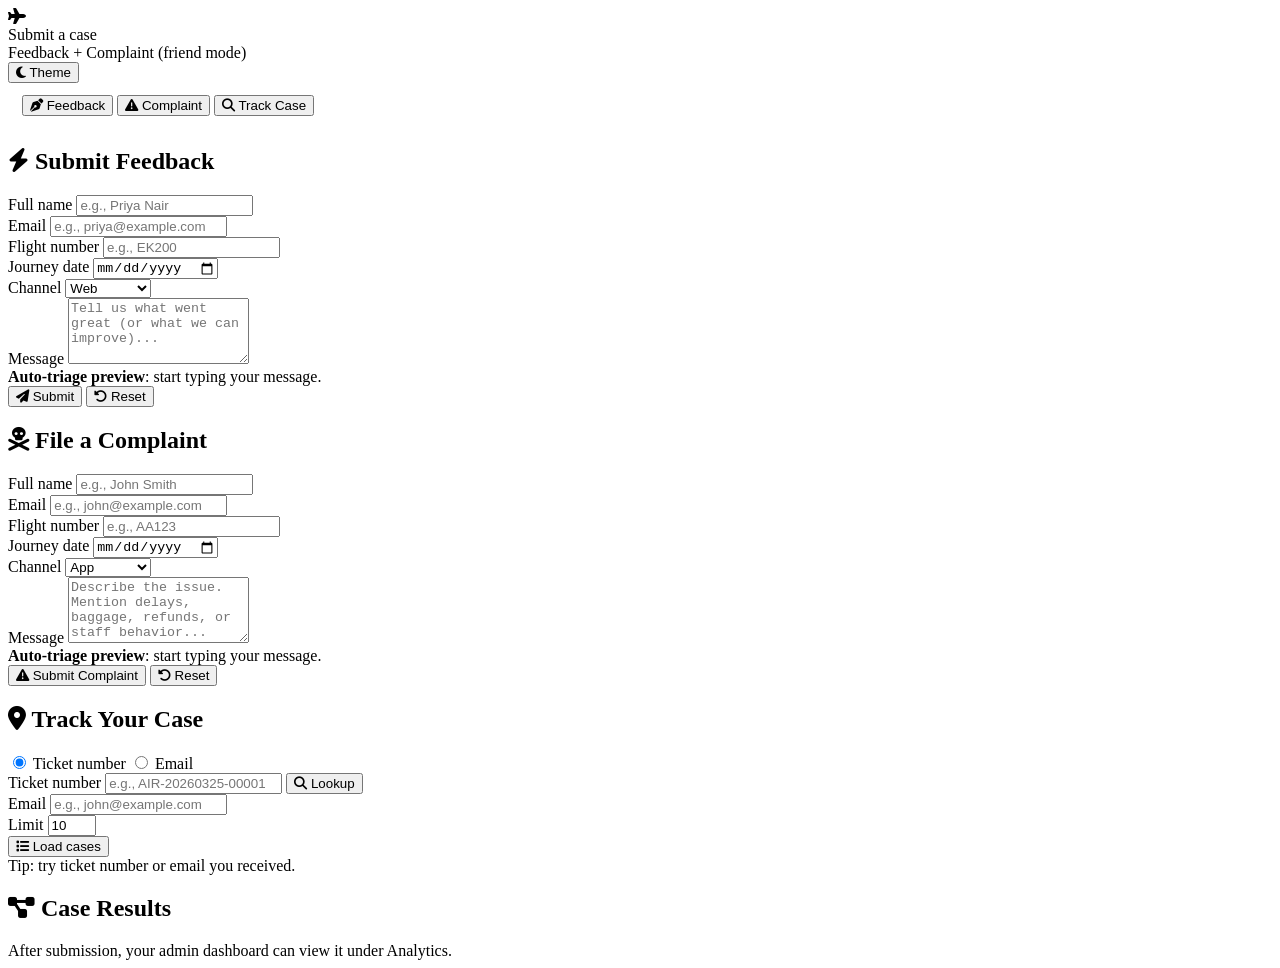
==== src/main/resources/static/customer/index.html @ 1f22e6e3 "Remove Dashboard link from customer page" ====
<!doctype html>
<html lang="en">
<head>
  <meta charset="UTF-8" />
  <meta name="viewport" content="width=device-width, initial-scale=1.0" />
  <title>Customer Submissions - Airline Feedback</title>
  <link rel="preconnect" href="https://cdnjs.cloudflare.com" crossorigin>
  <link rel="stylesheet" href="https://cdnjs.cloudflare.com/ajax/libs/font-awesome/6.5.2/css/all.min.css" />
  <link rel="stylesheet" href="/styles.css" />
</head>
<body>
<header class="topbar">
  <div class="brand">
    <div class="brand-mark" aria-hidden="true">
      <i class="fa-solid fa-plane"></i>
    </div>
    <div>
      <div class="brand-title">Submit a case</div>
      <div class="brand-subtitle">Feedback + Complaint (friend mode)</div>
    </div>
  </div>

  <div class="topbar-actions">
    <button class="pill-btn" id="btnTheme" type="button" title="Toggle theme">
      <i class="fa-solid fa-moon"></i>
      Theme
    </button>
  </div>
</header>

<div class="bg-airport" aria-hidden="true"></div>

<main class="container">
  <section class="panel nav-panel" style="padding:12px 14px;">
    <nav class="tabs" role="tablist" aria-label="Customer case actions">
      <button class="tab active" data-tab="feedbackTab" type="button" role="tab" aria-selected="true">
        <i class="fa-solid fa-pen-nib"></i>
        Feedback
      </button>
      <button class="tab" data-tab="complaintTab" type="button" role="tab" aria-selected="false">
        <i class="fa-solid fa-triangle-exclamation"></i>
        Complaint
      </button>
      <button class="tab" data-tab="trackTab" type="button" role="tab" aria-selected="false">
        <i class="fa-solid fa-magnifying-glass"></i>
        Track Case
      </button>
    </nav>
  </section>

  <section class="panel">
    <div id="feedbackTab" class="tab-panel">
      <form id="feedbackForm" class="form-grid">
        <h2><i class="fa-solid fa-bolt"></i> Submit Feedback</h2>
        <div class="row">
          <label>Full name</label>
          <input name="customerName" type="text" placeholder="e.g., Priya Nair" required />
        </div>
        <div class="row">
          <label>Email</label>
          <input name="customerEmail" type="email" placeholder="e.g., priya@example.com" required />
        </div>
        <div class="row">
          <label>Flight number</label>
          <input name="flightNumber" type="text" placeholder="e.g., EK200" required />
        </div>
        <div class="row">
          <label>Journey date</label>
          <input name="journeyDate" type="date" required />
        </div>
        <div class="row">
          <label>Channel</label>
          <select name="contactChannel" required>
            <option value="web" selected>Web</option>
            <option value="app">App</option>
            <option value="kiosk">Kiosk</option>
            <option value="call-center">Call center</option>
          </select>
        </div>
        <div class="row span-2">
          <label>Message</label>
          <textarea name="message" rows="4" placeholder="Tell us what went great (or what we can improve)..." required></textarea>
        </div>
        <div class="triagePreview span-2" id="feedbackTriagePreview">
          <div class="meta"><strong>Auto-triage preview</strong>: start typing your message.</div>
        </div>
        <div class="actions">
          <button class="btn btn-primary" type="submit">
            <i class="fa-solid fa-paper-plane"></i>
            Submit
          </button>
          <button class="btn" id="resetFeedback" type="button">
            <i class="fa-solid fa-rotate-left"></i>
            Reset
          </button>
        </div>
      </form>
    </div>

    <div id="complaintTab" class="tab-panel hidden">
      <form id="complaintForm" class="form-grid">
        <h2><i class="fa-solid fa-skull-crossbones"></i> File a Complaint</h2>
        <div class="row">
          <label>Full name</label>
          <input name="customerName" type="text" placeholder="e.g., John Smith" required />
        </div>
        <div class="row">
          <label>Email</label>
          <input name="customerEmail" type="email" placeholder="e.g., john@example.com" required />
        </div>
        <div class="row">
          <label>Flight number</label>
          <input name="flightNumber" type="text" placeholder="e.g., AA123" required />
        </div>
        <div class="row">
          <label>Journey date</label>
          <input name="journeyDate" type="date" required />
        </div>
        <div class="row">
          <label>Channel</label>
          <select name="contactChannel" required>
            <option value="web">Web</option>
            <option value="app" selected>App</option>
            <option value="kiosk">Kiosk</option>
            <option value="call-center">Call center</option>
          </select>
        </div>
        <div class="row span-2">
          <label>Message</label>
          <textarea name="message" rows="4" placeholder="Describe the issue. Mention delays, baggage, refunds, or staff behavior..." required></textarea>
        </div>
        <div class="triagePreview span-2" id="complaintTriagePreview">
          <div class="meta"><strong>Auto-triage preview</strong>: start typing your message.</div>
        </div>
        <div class="actions">
          <button class="btn btn-danger" type="submit">
            <i class="fa-solid fa-triangle-exclamation"></i>
            Submit Complaint
          </button>
          <button class="btn" id="resetComplaint" type="button">
            <i class="fa-solid fa-rotate-left"></i>
            Reset
          </button>
        </div>
      </form>
    </div>

    <div id="trackTab" class="tab-panel hidden">
      <div class="split">
        <div>
          <h2><i class="fa-solid fa-location-dot"></i> Track Your Case</h2>
          <div class="card">
            <div class="radio-row">
              <label class="radio">
                <input type="radio" name="trackMode" value="ticket" checked />
                Ticket number
              </label>
              <label class="radio">
                <input type="radio" name="trackMode" value="email" />
                Email
              </label>
            </div>

            <div id="trackTicketArea">
              <label>Ticket number</label>
              <input id="trackTicketNumber" type="text" placeholder="e.g., AIR-20260325-00001" />
              <button class="btn btn-primary" id="btnLookup" type="button">
                <i class="fa-solid fa-magnifying-glass"></i>
                Lookup
              </button>
            </div>

            <div id="trackEmailArea" class="hidden">
              <label>Email</label>
              <input id="trackEmail" type="email" placeholder="e.g., john@example.com" />
              <div class="inline">
                <div>
                  <label>Limit</label>
                  <input id="trackLimit" type="number" min="1" max="25" value="10" />
                </div>
                <div class="align-end">
                  <button class="btn btn-primary" id="btnLookupEmail" type="button">
                    <i class="fa-solid fa-list"></i>
                    Load cases
                  </button>
                </div>
              </div>
            </div>
          </div>

          <div class="muted">
            Tip: try ticket number or email you received.
          </div>
        </div>

        <div>
          <h2><i class="fa-solid fa-diagram-project"></i> Case Results</h2>
          <div id="caseResults" class="results"></div>
        </div>
      </div>
    </div>
  </section>

  <footer class="footer" style="margin-top:18px;">
    <span>After submission, your admin dashboard can view it under Analytics.</span>
  </footer>
</main>

<div class="toast-container" id="toastContainer" aria-live="polite" aria-atomic="true"></div>

<script src="/customer/customer-app.js"></script>
</body>
</html>
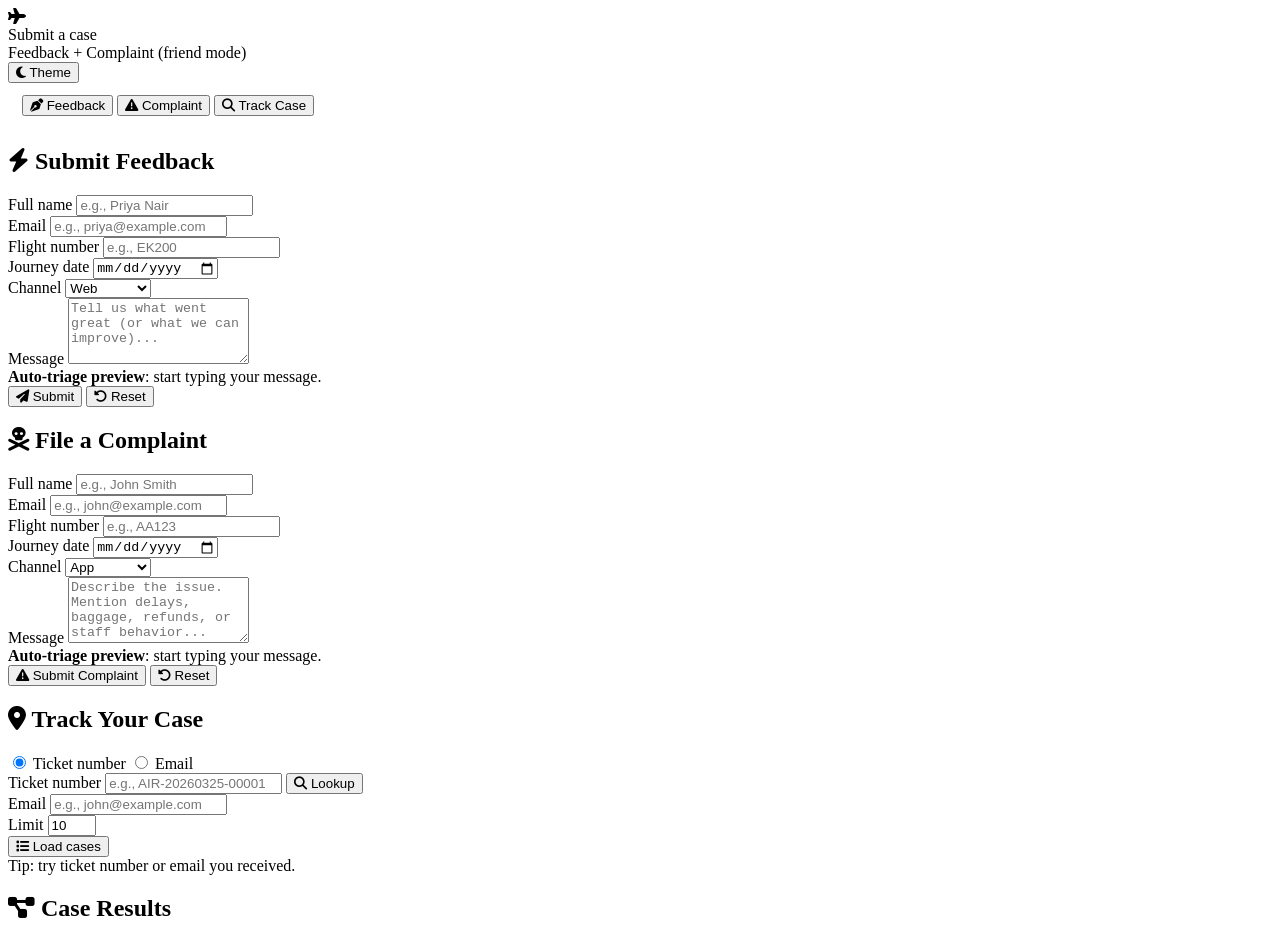
==== commit 4a5d52f0: "Remove customer footer text" ====
--- a/src/main/resources/static/customer/index.html
+++ b/src/main/resources/static/customer/index.html
@@ -201,9 +201,6 @@
     </div>
   </section>
 
-  <footer class="footer" style="margin-top:18px;">
-    <span>After submission, your admin dashboard can view it under Analytics.</span>
-  </footer>
 </main>
 
 <div class="toast-container" id="toastContainer" aria-live="polite" aria-atomic="true"></div>
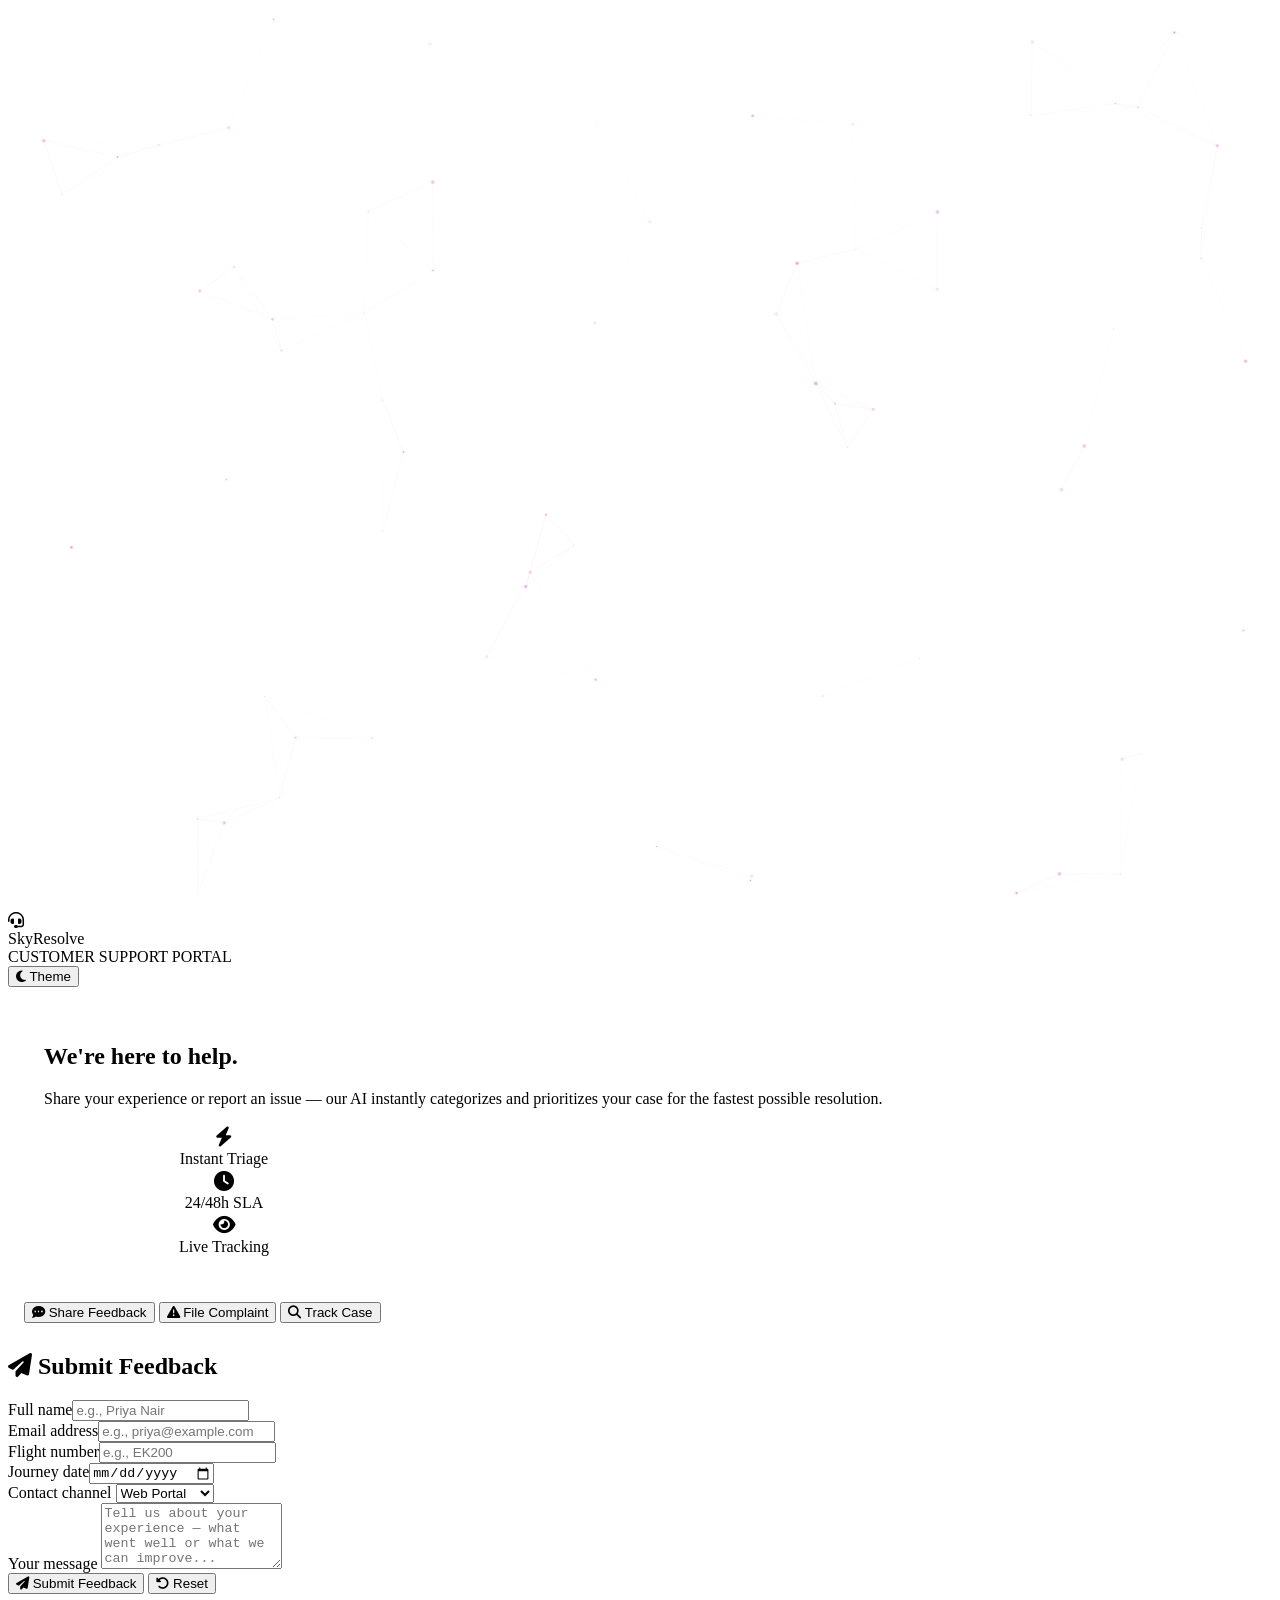
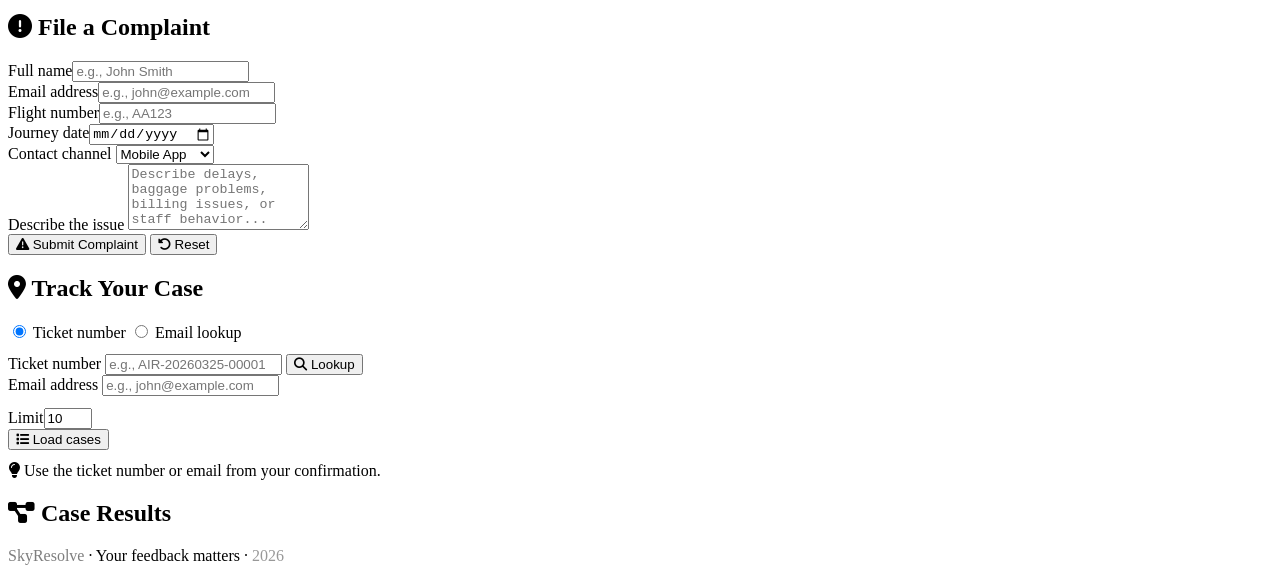
==== commit a269ccab: "feat: Ultra-premium UI overhaul — Neon Aurora design system - Complete CSS redesign with neon-glow a" ====
--- a/src/main/resources/static/customer/index.html
+++ b/src/main/resources/static/customer/index.html
@@ -3,23 +3,30 @@
 <head>
   <meta charset="UTF-8" />
   <meta name="viewport" content="width=device-width, initial-scale=1.0" />
-  <title>Customer Submissions - Airline Feedback</title>
-  <link rel="preconnect" href="https://cdnjs.cloudflare.com" crossorigin>
+  <title>SkyResolve — Submit a Case</title>
+  <meta name="description" content="Submit airline feedback or file a complaint. AI-powered instant triage with real-time case tracking." />
+  <link rel="preconnect" href="https://fonts.googleapis.com">
+  <link rel="preconnect" href="https://fonts.gstatic.com" crossorigin>
+  <link href="https://fonts.googleapis.com/css2?family=Inter:wght@300;400;500;600;700;800;900&family=Space+Grotesk:wght@400;500;600;700&family=JetBrains+Mono:wght@400;600&display=swap" rel="stylesheet">
   <link rel="stylesheet" href="https://cdnjs.cloudflare.com/ajax/libs/font-awesome/6.5.2/css/all.min.css" />
   <link rel="stylesheet" href="/styles.css" />
 </head>
 <body>
+<canvas id="particleCanvas"></canvas>
+<div class="bg-orb orb-1"></div>
+<div class="bg-orb orb-2"></div>
+
+<!-- ═══ Top Bar ═══ -->
 <header class="topbar">
   <div class="brand">
     <div class="brand-mark" aria-hidden="true">
-      <i class="fa-solid fa-plane"></i>
+      <i class="fa-solid fa-headset"></i>
     </div>
     <div>
-      <div class="brand-title">Submit a case</div>
-      <div class="brand-subtitle">Feedback + Complaint (friend mode)</div>
+      <div class="brand-title">SkyResolve</div>
+      <div class="brand-subtitle">CUSTOMER SUPPORT PORTAL</div>
     </div>
   </div>
-
   <div class="topbar-actions">
     <button class="pill-btn" id="btnTheme" type="button" title="Toggle theme">
       <i class="fa-solid fa-moon"></i>
@@ -28,184 +35,206 @@
   </div>
 </header>
 
-<div class="bg-airport" aria-hidden="true"></div>
-
 <main class="container">
-  <section class="panel nav-panel" style="padding:12px 14px;">
-    <nav class="tabs" role="tablist" aria-label="Customer case actions">
+  <!-- ═══ HERO ═══ -->
+  <section class="panel hero-section reveal" style="padding:36px;">
+    <div class="hero-top">
+      <div>
+        <h1>We're here to help.</h1>
+        <p>
+          <span class="live-dot"></span>
+          Share your experience or report an issue — our AI instantly categorizes
+          and prioritizes your case for the fastest possible resolution.
+        </p>
+      </div>
+      <div class="stats" style="max-width:360px;">
+        <div class="stat" style="text-align:center;">
+          <div class="stat-kpi" style="font-size:22px;"><i class="fa-solid fa-bolt" style="-webkit-text-fill-color:var(--neon-blue);font-size:20px;"></i></div>
+          <div class="stat-label">Instant Triage</div>
+        </div>
+        <div class="stat" style="text-align:center;">
+          <div class="stat-kpi" style="font-size:22px;"><i class="fa-solid fa-clock" style="-webkit-text-fill-color:var(--neon-purple);font-size:20px;"></i></div>
+          <div class="stat-label">24/48h SLA</div>
+        </div>
+        <div class="stat" style="text-align:center;">
+          <div class="stat-kpi" style="font-size:22px;"><i class="fa-solid fa-eye" style="-webkit-text-fill-color:var(--neon-emerald);font-size:20px;"></i></div>
+          <div class="stat-label">Live Tracking</div>
+        </div>
+      </div>
+    </div>
+  </section>
+
+  <!-- ═══ TABS ═══ -->
+  <section class="panel nav-panel reveal" style="padding:10px 16px;">
+    <nav class="tabs" role="tablist">
       <button class="tab active" data-tab="feedbackTab" type="button" role="tab" aria-selected="true">
-        <i class="fa-solid fa-pen-nib"></i>
-        Feedback
+        <i class="fa-solid fa-comment-dots"></i> Share Feedback
       </button>
-      <button class="tab" data-tab="complaintTab" type="button" role="tab" aria-selected="false">
-        <i class="fa-solid fa-triangle-exclamation"></i>
-        Complaint
+      <button class="tab" data-tab="complaintTab" type="button" role="tab">
+        <i class="fa-solid fa-triangle-exclamation"></i> File Complaint
       </button>
-      <button class="tab" data-tab="trackTab" type="button" role="tab" aria-selected="false">
-        <i class="fa-solid fa-magnifying-glass"></i>
-        Track Case
+      <button class="tab" data-tab="trackTab" type="button" role="tab">
+        <i class="fa-solid fa-magnifying-glass"></i> Track Case
       </button>
     </nav>
   </section>
 
-  <section class="panel">
+  <!-- ═══ TAB CONTENT ═══ -->
+  <section class="panel reveal">
+    <!-- Feedback -->
     <div id="feedbackTab" class="tab-panel">
       <form id="feedbackForm" class="form-grid">
-        <h2><i class="fa-solid fa-bolt"></i> Submit Feedback</h2>
+        <h2><i class="fa-solid fa-paper-plane"></i> Submit Feedback</h2>
+        <div class="row"><label>Full name</label><input name="customerName" type="text" placeholder="e.g., Priya Nair" required /></div>
+        <div class="row"><label>Email address</label><input name="customerEmail" type="email" placeholder="e.g., priya@example.com" required /></div>
+        <div class="row"><label>Flight number</label><input name="flightNumber" type="text" placeholder="e.g., EK200" required /></div>
+        <div class="row"><label>Journey date</label><input name="journeyDate" type="date" required /></div>
         <div class="row">
-          <label>Full name</label>
-          <input name="customerName" type="text" placeholder="e.g., Priya Nair" required />
-        </div>
-        <div class="row">
-          <label>Email</label>
-          <input name="customerEmail" type="email" placeholder="e.g., priya@example.com" required />
-        </div>
-        <div class="row">
-          <label>Flight number</label>
-          <input name="flightNumber" type="text" placeholder="e.g., EK200" required />
-        </div>
-        <div class="row">
-          <label>Journey date</label>
-          <input name="journeyDate" type="date" required />
-        </div>
-        <div class="row">
-          <label>Channel</label>
+          <label>Contact channel</label>
           <select name="contactChannel" required>
-            <option value="web" selected>Web</option>
-            <option value="app">App</option>
-            <option value="kiosk">Kiosk</option>
-            <option value="call-center">Call center</option>
+            <option value="web" selected>Web Portal</option>
+            <option value="app">Mobile App</option>
+            <option value="kiosk">Airport Kiosk</option>
+            <option value="call-center">Call Center</option>
           </select>
         </div>
         <div class="row span-2">
-          <label>Message</label>
-          <textarea name="message" rows="4" placeholder="Tell us what went great (or what we can improve)..." required></textarea>
-        </div>
-        <div class="triagePreview span-2" id="feedbackTriagePreview">
-          <div class="meta"><strong>Auto-triage preview</strong>: start typing your message.</div>
+          <label>Your message</label>
+          <textarea name="message" rows="4" placeholder="Tell us about your experience — what went well or what we can improve..." required></textarea>
         </div>
         <div class="actions">
-          <button class="btn btn-primary" type="submit">
-            <i class="fa-solid fa-paper-plane"></i>
-            Submit
-          </button>
-          <button class="btn" id="resetFeedback" type="button">
-            <i class="fa-solid fa-rotate-left"></i>
-            Reset
-          </button>
+          <button class="btn btn-primary" type="submit"><i class="fa-solid fa-paper-plane"></i> Submit Feedback</button>
+          <button class="btn" id="resetFeedback" type="button"><i class="fa-solid fa-rotate-left"></i> Reset</button>
         </div>
       </form>
     </div>
 
+    <!-- Complaint -->
     <div id="complaintTab" class="tab-panel hidden">
       <form id="complaintForm" class="form-grid">
-        <h2><i class="fa-solid fa-skull-crossbones"></i> File a Complaint</h2>
+        <h2><i class="fa-solid fa-circle-exclamation"></i> File a Complaint</h2>
+        <div class="row"><label>Full name</label><input name="customerName" type="text" placeholder="e.g., John Smith" required /></div>
+        <div class="row"><label>Email address</label><input name="customerEmail" type="email" placeholder="e.g., john@example.com" required /></div>
+        <div class="row"><label>Flight number</label><input name="flightNumber" type="text" placeholder="e.g., AA123" required /></div>
+        <div class="row"><label>Journey date</label><input name="journeyDate" type="date" required /></div>
         <div class="row">
-          <label>Full name</label>
-          <input name="customerName" type="text" placeholder="e.g., John Smith" required />
-        </div>
-        <div class="row">
-          <label>Email</label>
-          <input name="customerEmail" type="email" placeholder="e.g., john@example.com" required />
-        </div>
-        <div class="row">
-          <label>Flight number</label>
-          <input name="flightNumber" type="text" placeholder="e.g., AA123" required />
-        </div>
-        <div class="row">
-          <label>Journey date</label>
-          <input name="journeyDate" type="date" required />
-        </div>
-        <div class="row">
-          <label>Channel</label>
+          <label>Contact channel</label>
           <select name="contactChannel" required>
-            <option value="web">Web</option>
-            <option value="app" selected>App</option>
-            <option value="kiosk">Kiosk</option>
-            <option value="call-center">Call center</option>
+            <option value="web">Web Portal</option>
+            <option value="app" selected>Mobile App</option>
+            <option value="kiosk">Airport Kiosk</option>
+            <option value="call-center">Call Center</option>
           </select>
         </div>
         <div class="row span-2">
-          <label>Message</label>
-          <textarea name="message" rows="4" placeholder="Describe the issue. Mention delays, baggage, refunds, or staff behavior..." required></textarea>
-        </div>
-        <div class="triagePreview span-2" id="complaintTriagePreview">
-          <div class="meta"><strong>Auto-triage preview</strong>: start typing your message.</div>
+          <label>Describe the issue</label>
+          <textarea name="message" rows="4" placeholder="Describe delays, baggage problems, billing issues, or staff behavior..." required></textarea>
         </div>
         <div class="actions">
-          <button class="btn btn-danger" type="submit">
-            <i class="fa-solid fa-triangle-exclamation"></i>
-            Submit Complaint
-          </button>
-          <button class="btn" id="resetComplaint" type="button">
-            <i class="fa-solid fa-rotate-left"></i>
-            Reset
-          </button>
+          <button class="btn btn-danger" type="submit"><i class="fa-solid fa-triangle-exclamation"></i> Submit Complaint</button>
+          <button class="btn" id="resetComplaint" type="button"><i class="fa-solid fa-rotate-left"></i> Reset</button>
         </div>
       </form>
     </div>
 
+    <!-- Track -->
     <div id="trackTab" class="tab-panel hidden">
       <div class="split">
         <div>
           <h2><i class="fa-solid fa-location-dot"></i> Track Your Case</h2>
-          <div class="card">
+          <div class="card" style="margin-top:14px;">
             <div class="radio-row">
-              <label class="radio">
-                <input type="radio" name="trackMode" value="ticket" checked />
-                Ticket number
-              </label>
-              <label class="radio">
-                <input type="radio" name="trackMode" value="email" />
-                Email
-              </label>
+              <label class="radio"><input type="radio" name="trackMode" value="ticket" checked /> Ticket number</label>
+              <label class="radio"><input type="radio" name="trackMode" value="email" /> Email lookup</label>
             </div>
-
             <div id="trackTicketArea">
               <label>Ticket number</label>
               <input id="trackTicketNumber" type="text" placeholder="e.g., AIR-20260325-00001" />
-              <button class="btn btn-primary" id="btnLookup" type="button">
-                <i class="fa-solid fa-magnifying-glass"></i>
-                Lookup
+              <button class="btn btn-primary" id="btnLookup" type="button" style="margin-top:12px;">
+                <i class="fa-solid fa-magnifying-glass"></i> Lookup
               </button>
             </div>
-
             <div id="trackEmailArea" class="hidden">
-              <label>Email</label>
+              <label>Email address</label>
               <input id="trackEmail" type="email" placeholder="e.g., john@example.com" />
-              <div class="inline">
-                <div>
-                  <label>Limit</label>
-                  <input id="trackLimit" type="number" min="1" max="25" value="10" />
-                </div>
+              <div class="inline" style="margin-top:12px;">
+                <div><label>Limit</label><input id="trackLimit" type="number" min="1" max="25" value="10" /></div>
                 <div class="align-end">
-                  <button class="btn btn-primary" id="btnLookupEmail" type="button">
-                    <i class="fa-solid fa-list"></i>
-                    Load cases
-                  </button>
+                  <button class="btn btn-primary" id="btnLookupEmail" type="button"><i class="fa-solid fa-list"></i> Load cases</button>
                 </div>
               </div>
             </div>
           </div>
-
-          <div class="muted">
-            Tip: try ticket number or email you received.
+          <div class="muted" style="margin-top:12px;">
+            <i class="fa-solid fa-lightbulb" style="color:var(--neon-amber);"></i>
+            Use the ticket number or email from your confirmation.
           </div>
         </div>
-
         <div>
           <h2><i class="fa-solid fa-diagram-project"></i> Case Results</h2>
-          <div id="caseResults" class="results"></div>
+          <div id="caseResults" class="results" style="margin-top:14px;"></div>
         </div>
       </div>
     </div>
   </section>
 
+  <footer class="footer">
+    <span style="opacity:.5;">SkyResolve</span>&nbsp;·&nbsp;Your feedback matters&nbsp;·&nbsp;<span style="opacity:.4;">2026</span>
+  </footer>
 </main>
 
 <div class="toast-container" id="toastContainer" aria-live="polite" aria-atomic="true"></div>
 
+<script>
+(function(){
+  const c = document.getElementById('particleCanvas');
+  if(!c) return;
+  const ctx = c.getContext('2d');
+  let w, h, pts = [], mouse = {x:-9999, y:-9999};
+  const N = 70, D = 150;
+  function resize(){ w = c.width = innerWidth; h = c.height = innerHeight; }
+  function mkPt(){ return { x: Math.random()*w, y: Math.random()*h, vx:(Math.random()-.5)*.35, vy:(Math.random()-.5)*.35, r: Math.random()*1.8+.5, a: Math.random()*.45+.12 }; }
+  function init(){ resize(); pts = []; for(let i=0;i<N;i++) pts.push(mkPt()); }
+  function frame(){
+    ctx.clearRect(0,0,w,h);
+    for(let i=0;i<pts.length;i++){
+      for(let j=i+1;j<pts.length;j++){
+        const dx=pts[i].x-pts[j].x, dy=pts[i].y-pts[j].y, d=Math.sqrt(dx*dx+dy*dy);
+        if(d<D){
+          const a=(1-d/D)*.12;
+          const grad = ctx.createLinearGradient(pts[i].x, pts[i].y, pts[j].x, pts[j].y);
+          grad.addColorStop(0, `rgba(168,85,247,${a})`);
+          grad.addColorStop(1, `rgba(236,72,153,${a})`);
+          ctx.beginPath(); ctx.strokeStyle = grad; ctx.lineWidth=.5;
+          ctx.moveTo(pts[i].x,pts[i].y); ctx.lineTo(pts[j].x,pts[j].y); ctx.stroke();
+        }
+      }
+    }
+    for(const p of pts){
+      ctx.beginPath(); ctx.arc(p.x,p.y,p.r,0,Math.PI*2);
+      const g = ctx.createRadialGradient(p.x,p.y,0,p.x,p.y,p.r);
+      g.addColorStop(0, `rgba(168,85,247,${p.a})`);
+      g.addColorStop(1, `rgba(236,72,153,${p.a*.3})`);
+      ctx.fillStyle = g; ctx.fill();
+      p.x+=p.vx; p.y+=p.vy;
+      if(p.x<0||p.x>w) p.vx*=-1;
+      if(p.y<0||p.y>h) p.vy*=-1;
+      const dx=p.x-mouse.x, dy=p.y-mouse.y, dist=Math.sqrt(dx*dx+dy*dy);
+      if(dist<120){ p.x+=dx*.008; p.y+=dy*.008; }
+    }
+    requestAnimationFrame(frame);
+  }
+  addEventListener('resize', resize);
+  addEventListener('mousemove', e=>{ mouse.x=e.clientX; mouse.y=e.clientY; });
+  init(); frame();
+})();
+(function(){
+  const obs = new IntersectionObserver(entries => {
+    entries.forEach(e => { if(e.isIntersecting) e.target.classList.add('visible'); });
+  }, { threshold: 0.06 });
+  document.querySelectorAll('.reveal').forEach(el => obs.observe(el));
+})();
+</script>
 <script src="/customer/customer-app.js"></script>
 </body>
 </html>
-
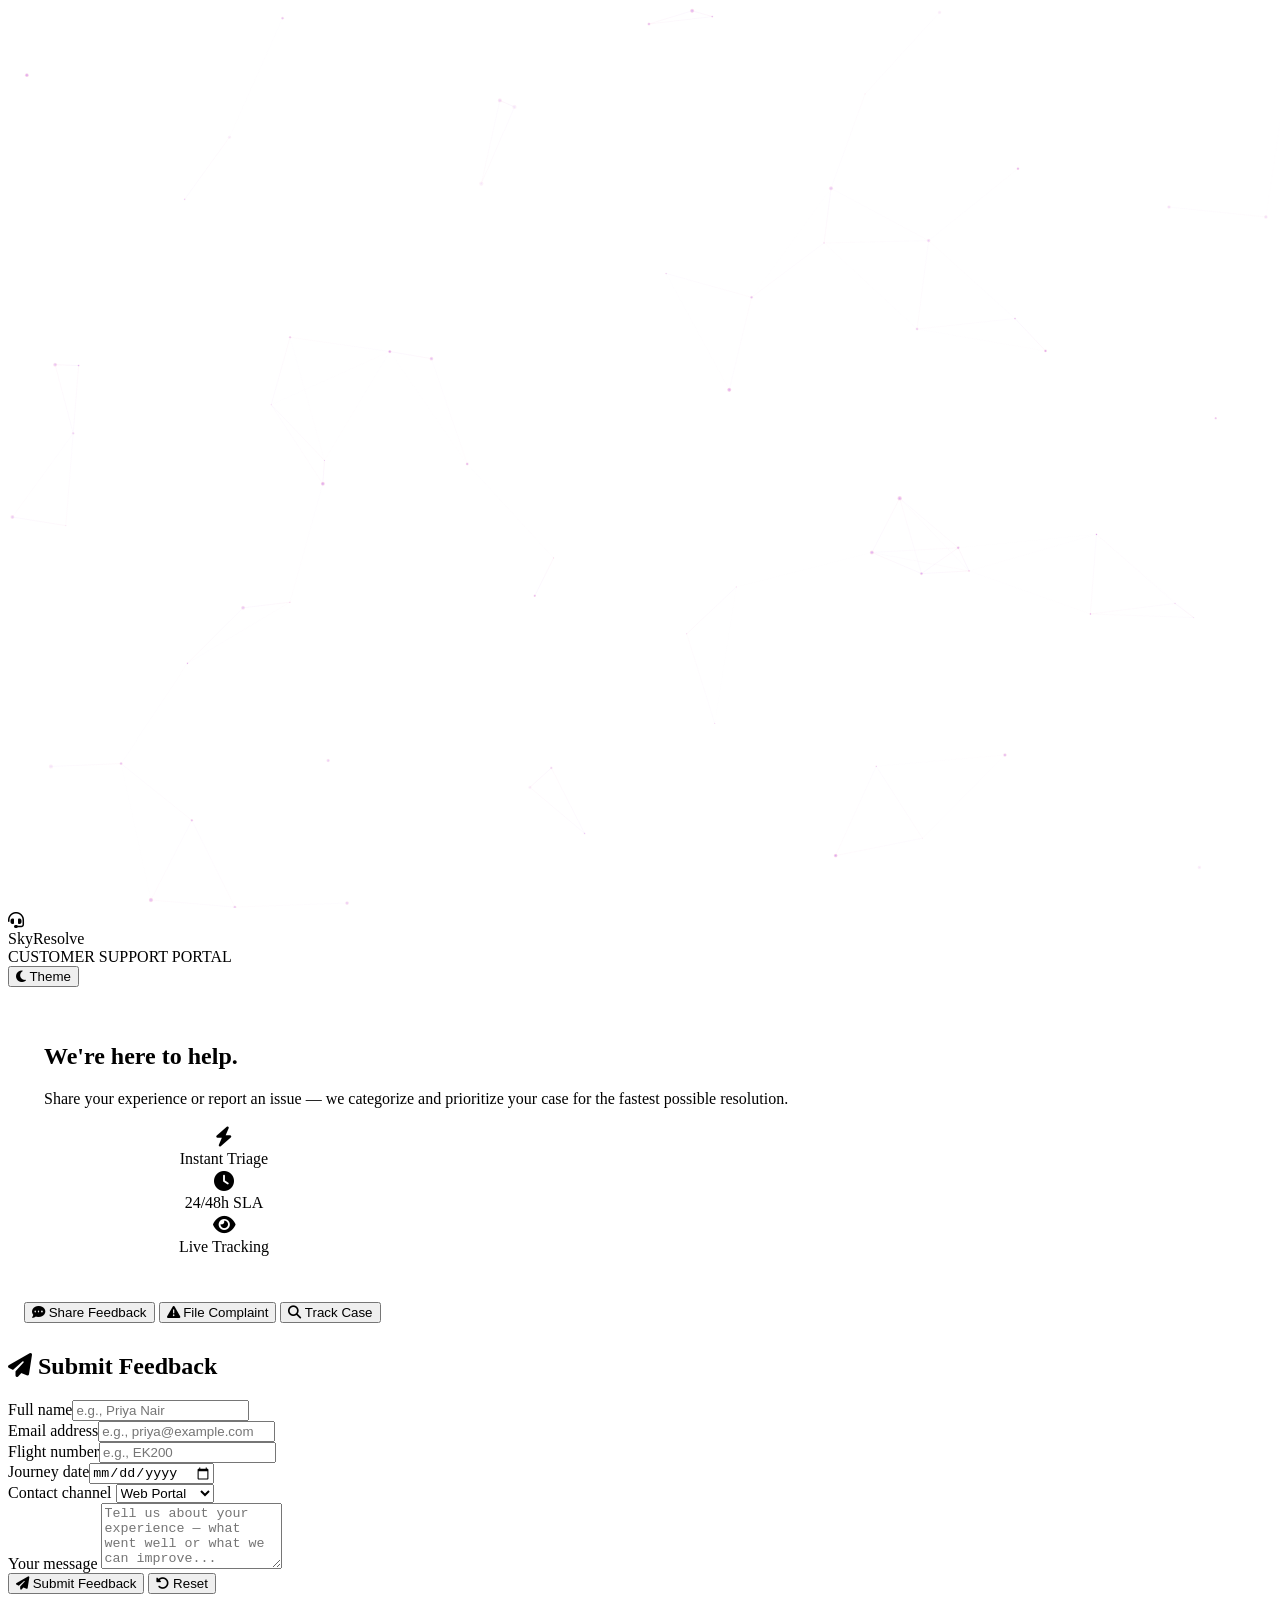
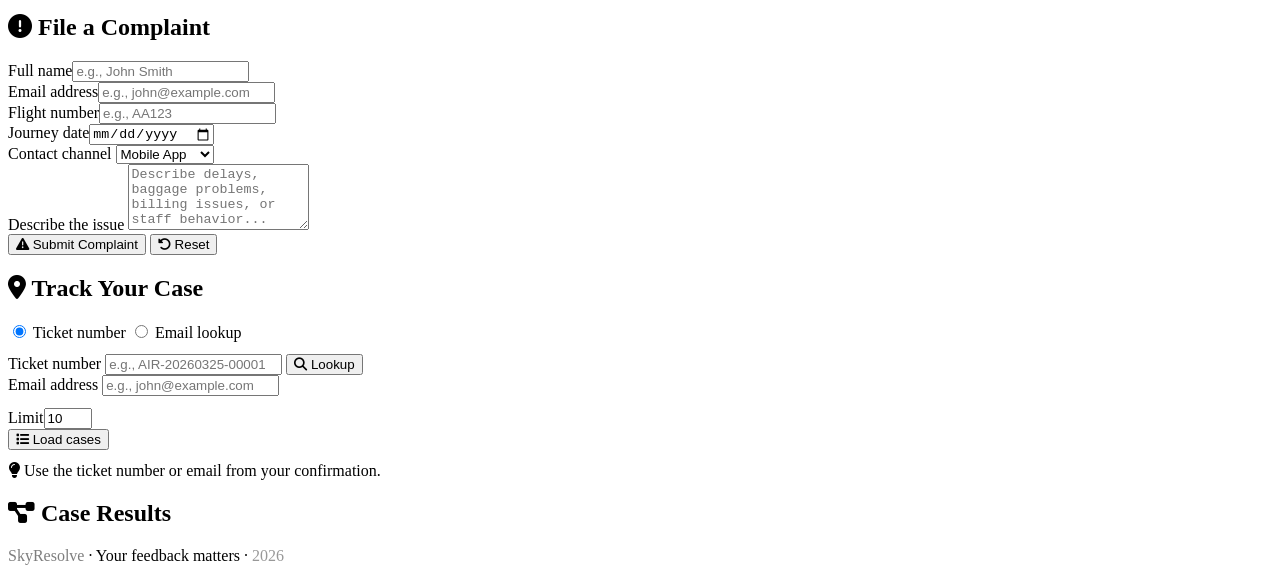
==== commit e580d8a7: "Fix: Remove background gradient orbs from both pages" ====
--- a/src/main/resources/static/customer/index.html
+++ b/src/main/resources/static/customer/index.html
@@ -4,7 +4,7 @@
   <meta charset="UTF-8" />
   <meta name="viewport" content="width=device-width, initial-scale=1.0" />
   <title>SkyResolve — Submit a Case</title>
-  <meta name="description" content="Submit airline feedback or file a complaint. AI-powered instant triage with real-time case tracking." />
+  <meta name="description" content="Submit airline feedback or file a complaint. Real-time case tracking and fast resolution." />
   <link rel="preconnect" href="https://fonts.googleapis.com">
   <link rel="preconnect" href="https://fonts.gstatic.com" crossorigin>
   <link href="https://fonts.googleapis.com/css2?family=Inter:wght@300;400;500;600;700;800;900&family=Space+Grotesk:wght@400;500;600;700&family=JetBrains+Mono:wght@400;600&display=swap" rel="stylesheet">
@@ -13,8 +13,7 @@
 </head>
 <body>
 <canvas id="particleCanvas"></canvas>
-<div class="bg-orb orb-1"></div>
-<div class="bg-orb orb-2"></div>
+
 
 <!-- ═══ Top Bar ═══ -->
 <header class="topbar">
@@ -43,8 +42,8 @@
         <h1>We're here to help.</h1>
         <p>
           <span class="live-dot"></span>
-          Share your experience or report an issue — our AI instantly categorizes
-          and prioritizes your case for the fastest possible resolution.
+          Share your experience or report an issue — we categorize
+          and prioritize your case for the fastest possible resolution.
         </p>
       </div>
       <div class="stats" style="max-width:360px;">
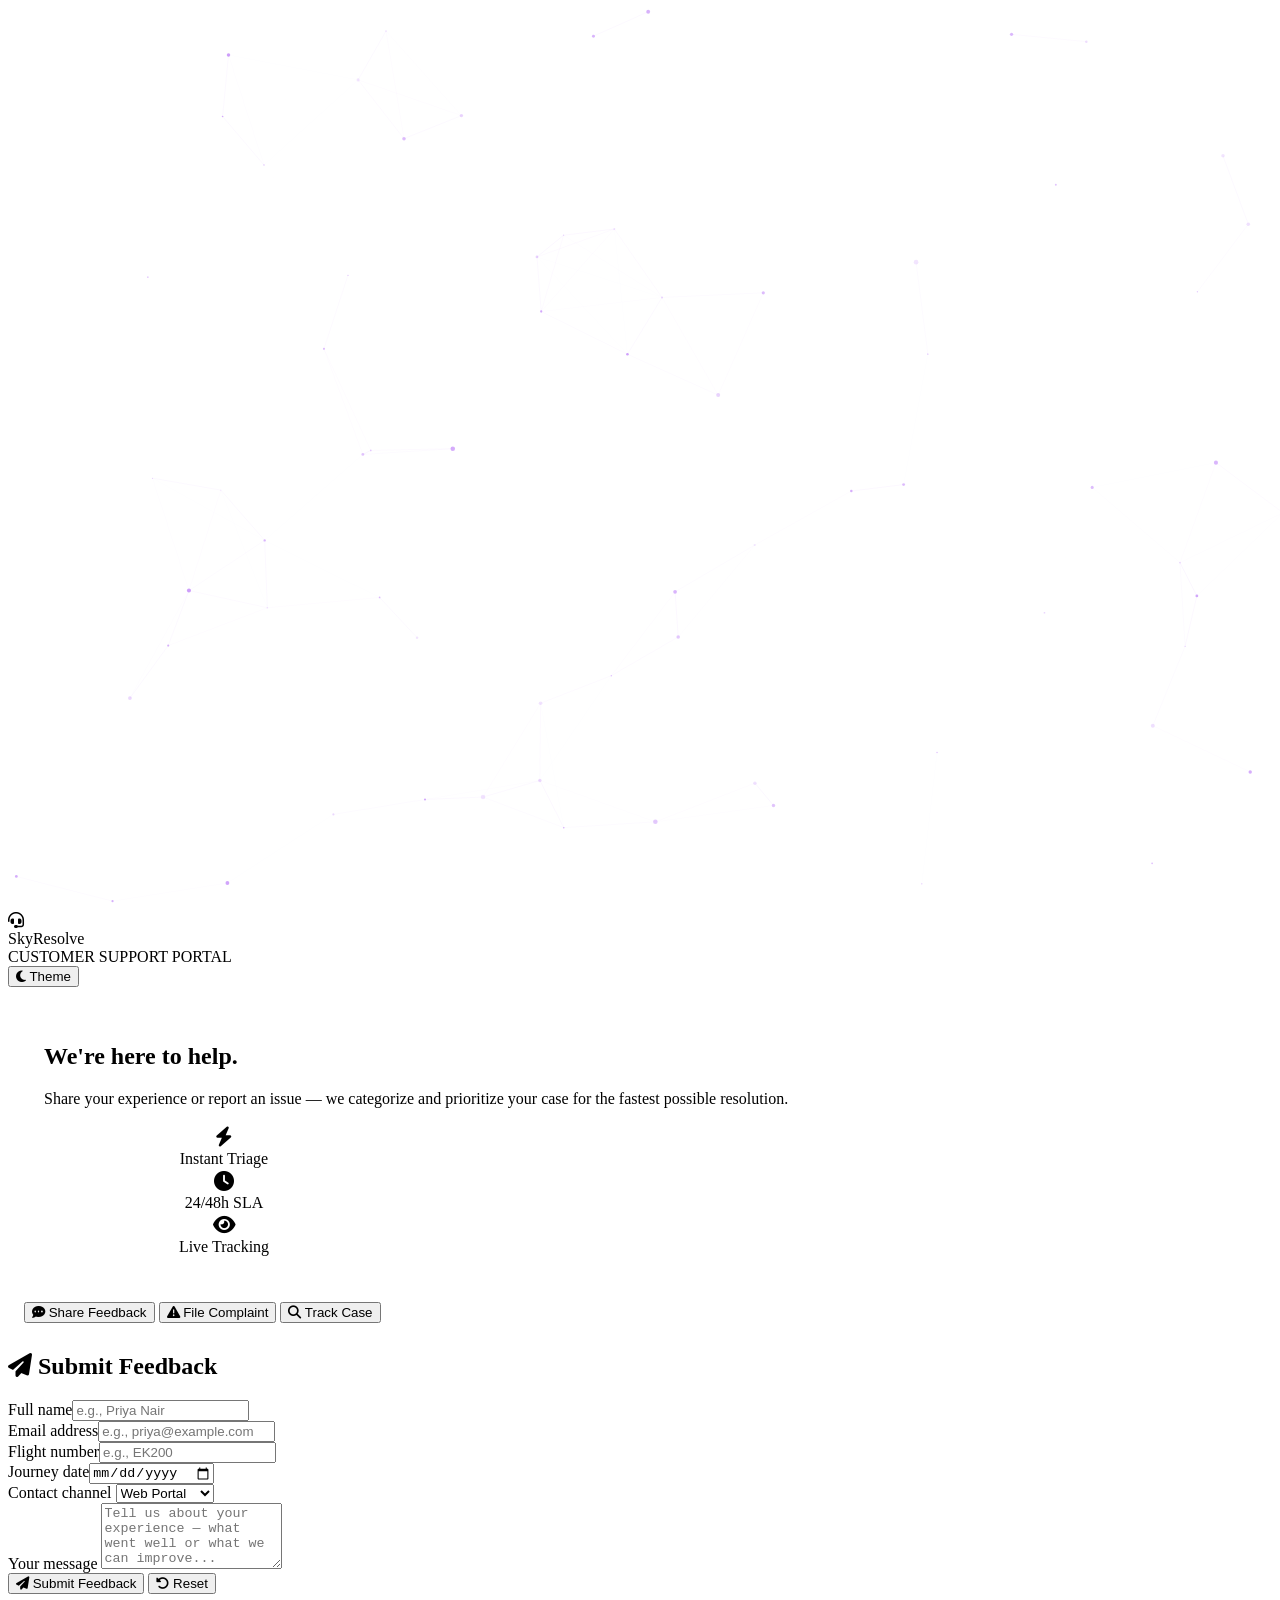
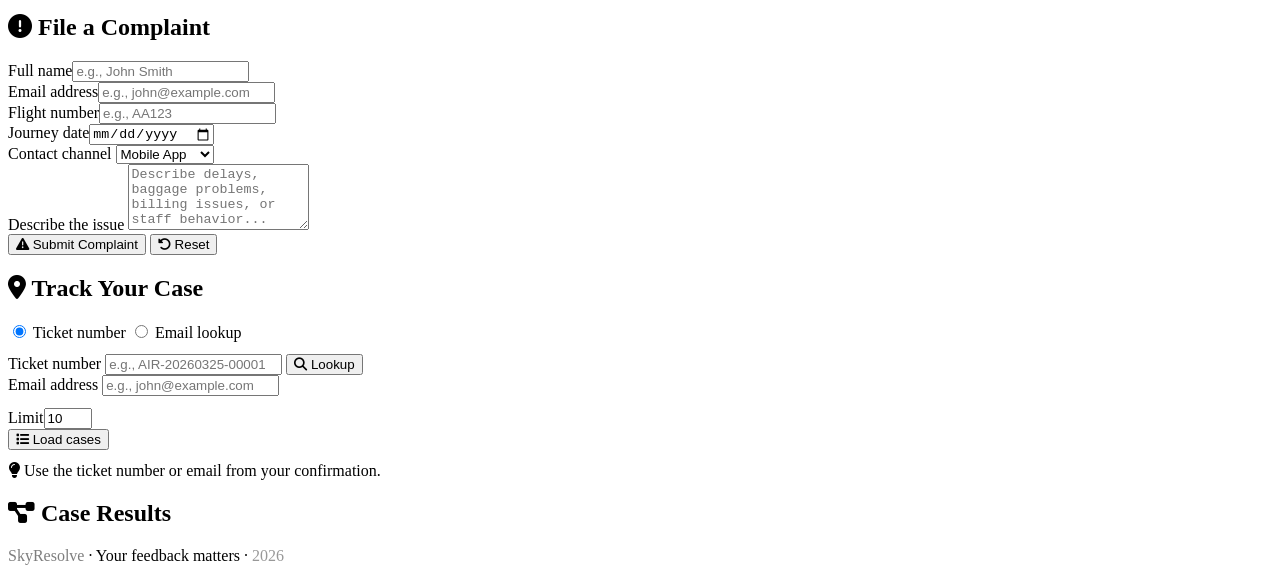
==== commit 00d2f1c2: "Fix: Fully remove particle gradients for a cleaner, flatter look" ====
--- a/src/main/resources/static/customer/index.html
+++ b/src/main/resources/static/customer/index.html
@@ -201,20 +201,14 @@
         const dx=pts[i].x-pts[j].x, dy=pts[i].y-pts[j].y, d=Math.sqrt(dx*dx+dy*dy);
         if(d<D){
           const a=(1-d/D)*.12;
-          const grad = ctx.createLinearGradient(pts[i].x, pts[i].y, pts[j].x, pts[j].y);
-          grad.addColorStop(0, `rgba(168,85,247,${a})`);
-          grad.addColorStop(1, `rgba(236,72,153,${a})`);
-          ctx.beginPath(); ctx.strokeStyle = grad; ctx.lineWidth=.5;
+          ctx.beginPath(); ctx.strokeStyle = `rgba(168,85,247,${a})`; ctx.lineWidth=.5;
           ctx.moveTo(pts[i].x,pts[i].y); ctx.lineTo(pts[j].x,pts[j].y); ctx.stroke();
         }
       }
     }
     for(const p of pts){
       ctx.beginPath(); ctx.arc(p.x,p.y,p.r,0,Math.PI*2);
-      const g = ctx.createRadialGradient(p.x,p.y,0,p.x,p.y,p.r);
-      g.addColorStop(0, `rgba(168,85,247,${p.a})`);
-      g.addColorStop(1, `rgba(236,72,153,${p.a*.3})`);
-      ctx.fillStyle = g; ctx.fill();
+      ctx.fillStyle = `rgba(168,85,247,${p.a})`; ctx.fill();
       p.x+=p.vx; p.y+=p.vy;
       if(p.x<0||p.x>w) p.vx*=-1;
       if(p.y<0||p.y>h) p.vy*=-1;
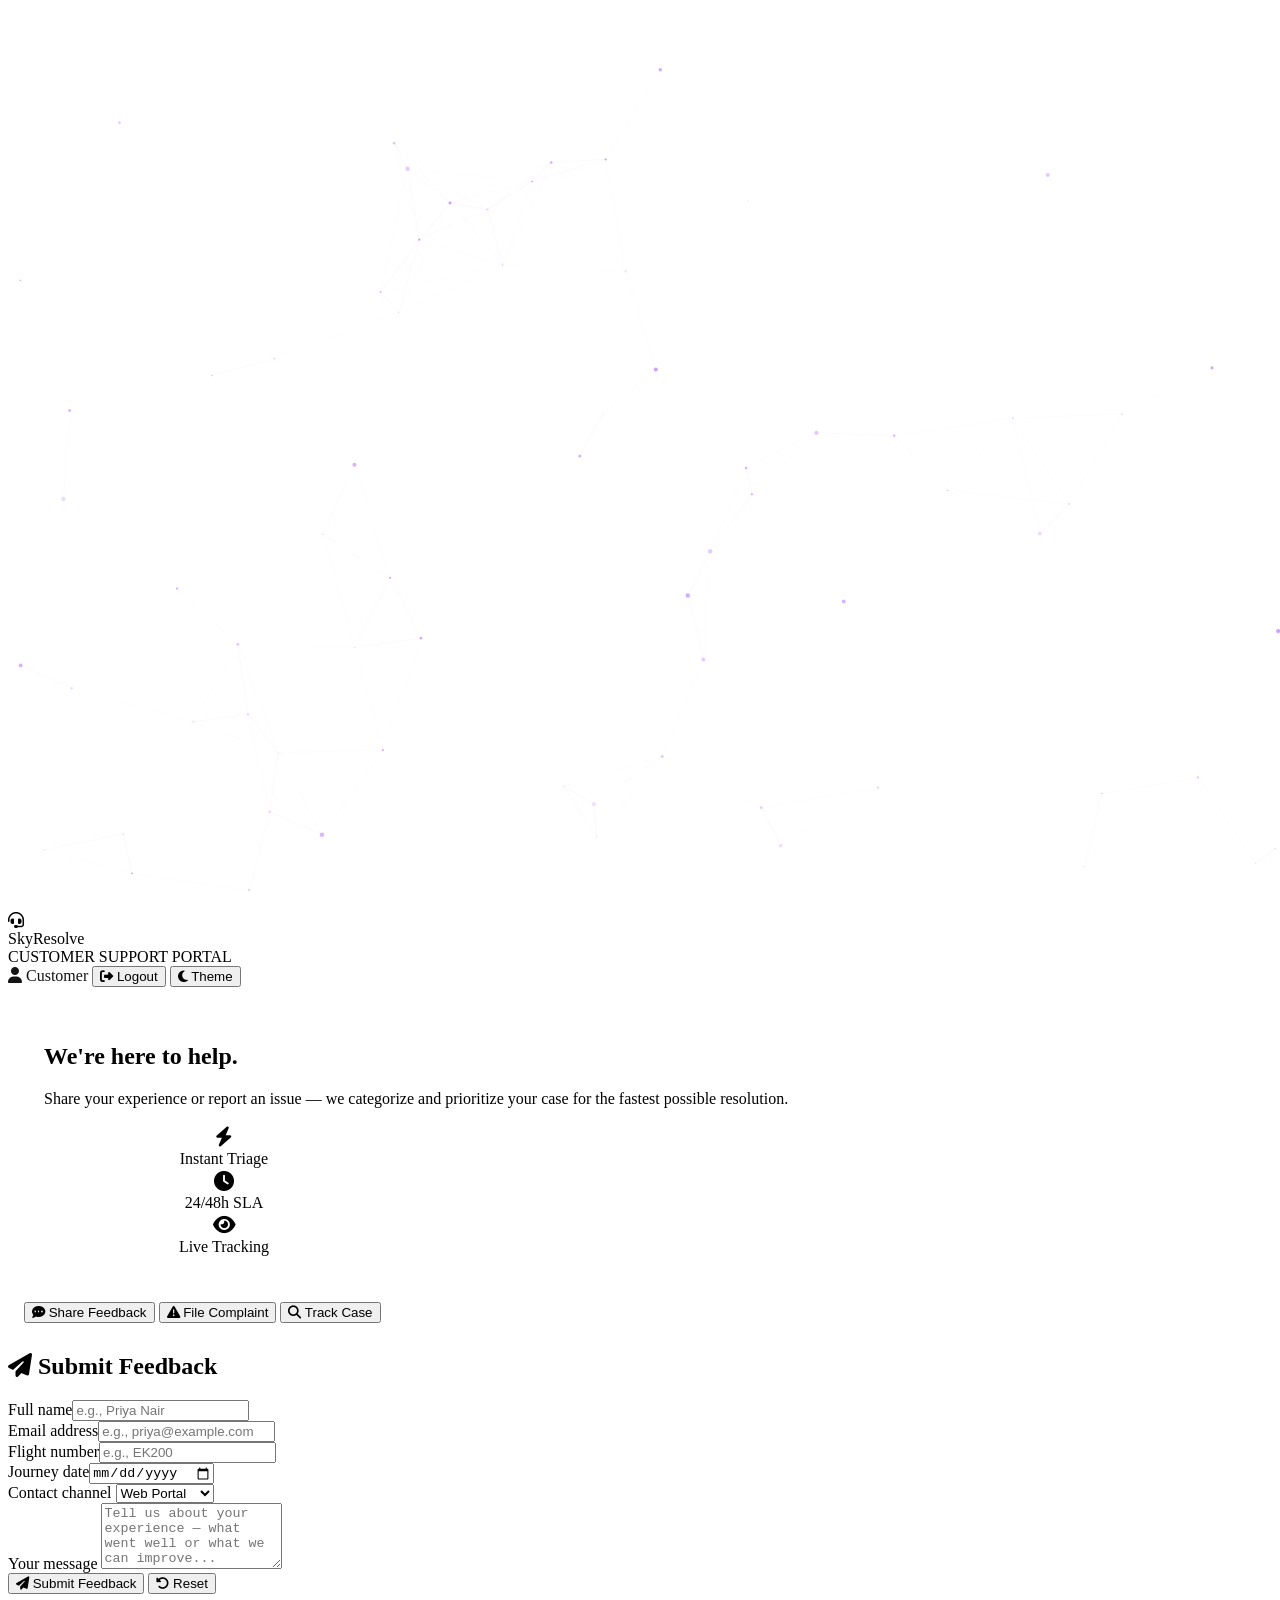
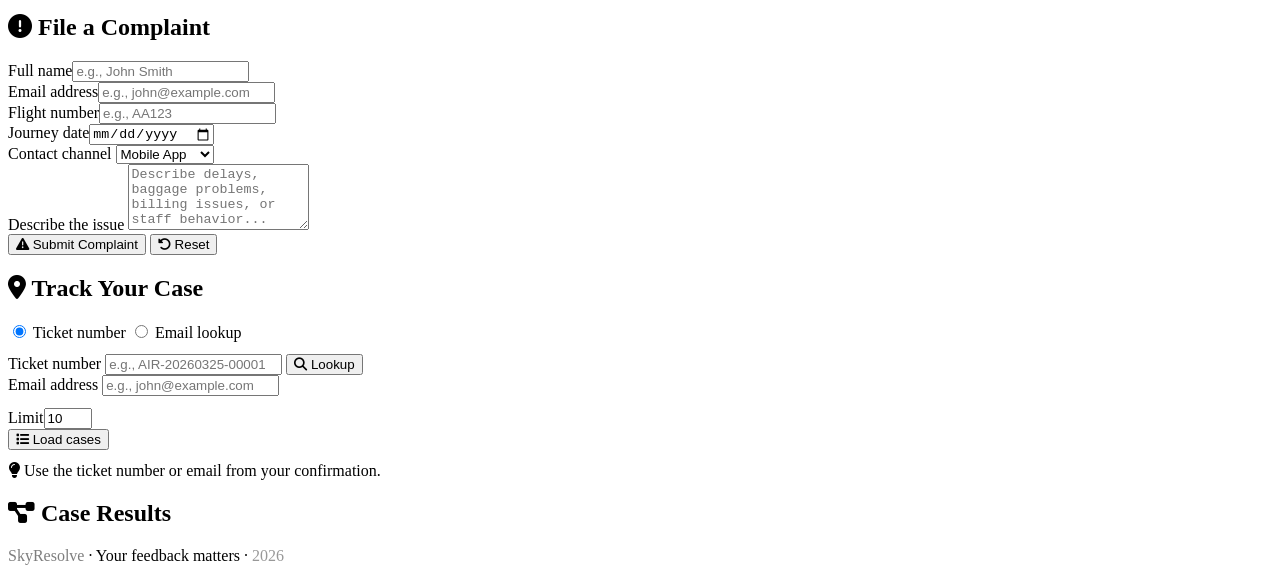
==== commit 32ab9bda: "fix: lock portal access by role and remove customer link from admin UI" ====
--- a/src/main/resources/static/customer/index.html
+++ b/src/main/resources/static/customer/index.html
@@ -1,233 +1,264 @@
 <!doctype html>
 <html lang="en">
+
 <head>
   <meta charset="UTF-8" />
   <meta name="viewport" content="width=device-width, initial-scale=1.0" />
   <title>SkyResolve — Submit a Case</title>
-  <meta name="description" content="Submit airline feedback or file a complaint. Real-time case tracking and fast resolution." />
+  <meta name="description"
+    content="Submit airline feedback or file a complaint. Real-time case tracking and fast resolution." />
   <link rel="preconnect" href="https://fonts.googleapis.com">
   <link rel="preconnect" href="https://fonts.gstatic.com" crossorigin>
-  <link href="https://fonts.googleapis.com/css2?family=Inter:wght@300;400;500;600;700;800;900&family=Space+Grotesk:wght@400;500;600;700&family=JetBrains+Mono:wght@400;600&display=swap" rel="stylesheet">
+  <link
+    href="https://fonts.googleapis.com/css2?family=Inter:wght@300;400;500;600;700;800;900&family=Space+Grotesk:wght@400;500;600;700&family=JetBrains+Mono:wght@400;600&display=swap"
+    rel="stylesheet">
   <link rel="stylesheet" href="https://cdnjs.cloudflare.com/ajax/libs/font-awesome/6.5.2/css/all.min.css" />
   <link rel="stylesheet" href="/styles.css" />
 </head>
+
 <body>
-<canvas id="particleCanvas"></canvas>
-
-
-<!-- ═══ Top Bar ═══ -->
-<header class="topbar">
-  <div class="brand">
-    <div class="brand-mark" aria-hidden="true">
-      <i class="fa-solid fa-headset"></i>
+  <canvas id="particleCanvas"></canvas>
+
+
+  <!-- ═══ Top Bar ═══ -->
+  <header class="topbar">
+    <div class="brand">
+      <div class="brand-mark" aria-hidden="true">
+        <i class="fa-solid fa-headset"></i>
+      </div>
+      <div>
+        <div class="brand-title">SkyResolve</div>
+        <div class="brand-subtitle">CUSTOMER SUPPORT PORTAL</div>
+      </div>
     </div>
-    <div>
-      <div class="brand-title">SkyResolve</div>
-      <div class="brand-subtitle">CUSTOMER SUPPORT PORTAL</div>
+    <div class="topbar-actions">
+      <span class="pill-link" id="authUser" style="cursor:default;opacity:.92;">
+        <i class="fa-solid fa-user"></i>
+        Customer
+      </span>
+      <button class="pill-btn" id="btnLogout" type="button" title="Logout">
+        <i class="fa-solid fa-right-from-bracket"></i>
+        Logout
+      </button>
+      <button class="pill-btn" id="btnTheme" type="button" title="Toggle theme">
+        <i class="fa-solid fa-moon"></i>
+        Theme
+      </button>
     </div>
-  </div>
-  <div class="topbar-actions">
-    <button class="pill-btn" id="btnTheme" type="button" title="Toggle theme">
-      <i class="fa-solid fa-moon"></i>
-      Theme
-    </button>
-  </div>
-</header>
-
-<main class="container">
-  <!-- ═══ HERO ═══ -->
-  <section class="panel hero-section reveal" style="padding:36px;">
-    <div class="hero-top">
-      <div>
-        <h1>We're here to help.</h1>
-        <p>
-          <span class="live-dot"></span>
-          Share your experience or report an issue — we categorize
-          and prioritize your case for the fastest possible resolution.
-        </p>
-      </div>
-      <div class="stats" style="max-width:360px;">
-        <div class="stat" style="text-align:center;">
-          <div class="stat-kpi" style="font-size:22px;"><i class="fa-solid fa-bolt" style="-webkit-text-fill-color:var(--neon-blue);font-size:20px;"></i></div>
-          <div class="stat-label">Instant Triage</div>
+  </header>
+
+  <main class="container">
+    <!-- ═══ HERO ═══ -->
+    <section class="panel hero-section reveal" style="padding:36px;">
+      <div class="hero-top">
+        <div>
+          <h1>We're here to help.</h1>
+          <p>
+            <span class="live-dot"></span>
+            Share your experience or report an issue — we categorize
+            and prioritize your case for the fastest possible resolution.
+          </p>
         </div>
-        <div class="stat" style="text-align:center;">
-          <div class="stat-kpi" style="font-size:22px;"><i class="fa-solid fa-clock" style="-webkit-text-fill-color:var(--neon-purple);font-size:20px;"></i></div>
-          <div class="stat-label">24/48h SLA</div>
+        <div class="stats" style="max-width:360px;">
+          <div class="stat" style="text-align:center;">
+            <div class="stat-kpi" style="font-size:22px;"><i class="fa-solid fa-bolt"
+                style="-webkit-text-fill-color:var(--neon-blue);font-size:20px;"></i></div>
+            <div class="stat-label">Instant Triage</div>
+          </div>
+          <div class="stat" style="text-align:center;">
+            <div class="stat-kpi" style="font-size:22px;"><i class="fa-solid fa-clock"
+                style="-webkit-text-fill-color:var(--neon-purple);font-size:20px;"></i></div>
+            <div class="stat-label">24/48h SLA</div>
+          </div>
+          <div class="stat" style="text-align:center;">
+            <div class="stat-kpi" style="font-size:22px;"><i class="fa-solid fa-eye"
+                style="-webkit-text-fill-color:var(--neon-emerald);font-size:20px;"></i></div>
+            <div class="stat-label">Live Tracking</div>
+          </div>
         </div>
-        <div class="stat" style="text-align:center;">
-          <div class="stat-kpi" style="font-size:22px;"><i class="fa-solid fa-eye" style="-webkit-text-fill-color:var(--neon-emerald);font-size:20px;"></i></div>
-          <div class="stat-label">Live Tracking</div>
-        </div>
-      </div>
-    </div>
-  </section>
-
-  <!-- ═══ TABS ═══ -->
-  <section class="panel nav-panel reveal" style="padding:10px 16px;">
-    <nav class="tabs" role="tablist">
-      <button class="tab active" data-tab="feedbackTab" type="button" role="tab" aria-selected="true">
-        <i class="fa-solid fa-comment-dots"></i> Share Feedback
-      </button>
-      <button class="tab" data-tab="complaintTab" type="button" role="tab">
-        <i class="fa-solid fa-triangle-exclamation"></i> File Complaint
-      </button>
-      <button class="tab" data-tab="trackTab" type="button" role="tab">
-        <i class="fa-solid fa-magnifying-glass"></i> Track Case
-      </button>
-    </nav>
-  </section>
-
-  <!-- ═══ TAB CONTENT ═══ -->
-  <section class="panel reveal">
-    <!-- Feedback -->
-    <div id="feedbackTab" class="tab-panel">
-      <form id="feedbackForm" class="form-grid">
-        <h2><i class="fa-solid fa-paper-plane"></i> Submit Feedback</h2>
-        <div class="row"><label>Full name</label><input name="customerName" type="text" placeholder="e.g., Priya Nair" required /></div>
-        <div class="row"><label>Email address</label><input name="customerEmail" type="email" placeholder="e.g., priya@example.com" required /></div>
-        <div class="row"><label>Flight number</label><input name="flightNumber" type="text" placeholder="e.g., EK200" required /></div>
-        <div class="row"><label>Journey date</label><input name="journeyDate" type="date" required /></div>
-        <div class="row">
-          <label>Contact channel</label>
-          <select name="contactChannel" required>
-            <option value="web" selected>Web Portal</option>
-            <option value="app">Mobile App</option>
-            <option value="kiosk">Airport Kiosk</option>
-            <option value="call-center">Call Center</option>
-          </select>
-        </div>
-        <div class="row span-2">
-          <label>Your message</label>
-          <textarea name="message" rows="4" placeholder="Tell us about your experience — what went well or what we can improve..." required></textarea>
-        </div>
-        <div class="actions">
-          <button class="btn btn-primary" type="submit"><i class="fa-solid fa-paper-plane"></i> Submit Feedback</button>
-          <button class="btn" id="resetFeedback" type="button"><i class="fa-solid fa-rotate-left"></i> Reset</button>
-        </div>
-      </form>
-    </div>
-
-    <!-- Complaint -->
-    <div id="complaintTab" class="tab-panel hidden">
-      <form id="complaintForm" class="form-grid">
-        <h2><i class="fa-solid fa-circle-exclamation"></i> File a Complaint</h2>
-        <div class="row"><label>Full name</label><input name="customerName" type="text" placeholder="e.g., John Smith" required /></div>
-        <div class="row"><label>Email address</label><input name="customerEmail" type="email" placeholder="e.g., john@example.com" required /></div>
-        <div class="row"><label>Flight number</label><input name="flightNumber" type="text" placeholder="e.g., AA123" required /></div>
-        <div class="row"><label>Journey date</label><input name="journeyDate" type="date" required /></div>
-        <div class="row">
-          <label>Contact channel</label>
-          <select name="contactChannel" required>
-            <option value="web">Web Portal</option>
-            <option value="app" selected>Mobile App</option>
-            <option value="kiosk">Airport Kiosk</option>
-            <option value="call-center">Call Center</option>
-          </select>
-        </div>
-        <div class="row span-2">
-          <label>Describe the issue</label>
-          <textarea name="message" rows="4" placeholder="Describe delays, baggage problems, billing issues, or staff behavior..." required></textarea>
-        </div>
-        <div class="actions">
-          <button class="btn btn-danger" type="submit"><i class="fa-solid fa-triangle-exclamation"></i> Submit Complaint</button>
-          <button class="btn" id="resetComplaint" type="button"><i class="fa-solid fa-rotate-left"></i> Reset</button>
-        </div>
-      </form>
-    </div>
-
-    <!-- Track -->
-    <div id="trackTab" class="tab-panel hidden">
-      <div class="split">
-        <div>
-          <h2><i class="fa-solid fa-location-dot"></i> Track Your Case</h2>
-          <div class="card" style="margin-top:14px;">
-            <div class="radio-row">
-              <label class="radio"><input type="radio" name="trackMode" value="ticket" checked /> Ticket number</label>
-              <label class="radio"><input type="radio" name="trackMode" value="email" /> Email lookup</label>
-            </div>
-            <div id="trackTicketArea">
-              <label>Ticket number</label>
-              <input id="trackTicketNumber" type="text" placeholder="e.g., AIR-20260325-00001" />
-              <button class="btn btn-primary" id="btnLookup" type="button" style="margin-top:12px;">
-                <i class="fa-solid fa-magnifying-glass"></i> Lookup
-              </button>
-            </div>
-            <div id="trackEmailArea" class="hidden">
-              <label>Email address</label>
-              <input id="trackEmail" type="email" placeholder="e.g., john@example.com" />
-              <div class="inline" style="margin-top:12px;">
-                <div><label>Limit</label><input id="trackLimit" type="number" min="1" max="25" value="10" /></div>
-                <div class="align-end">
-                  <button class="btn btn-primary" id="btnLookupEmail" type="button"><i class="fa-solid fa-list"></i> Load cases</button>
+      </div>
+    </section>
+
+    <!-- ═══ TABS ═══ -->
+    <section class="panel nav-panel reveal" style="padding:10px 16px;">
+      <nav class="tabs" role="tablist">
+        <button class="tab active" data-tab="feedbackTab" type="button" role="tab" aria-selected="true">
+          <i class="fa-solid fa-comment-dots"></i> Share Feedback
+        </button>
+        <button class="tab" data-tab="complaintTab" type="button" role="tab">
+          <i class="fa-solid fa-triangle-exclamation"></i> File Complaint
+        </button>
+        <button class="tab" data-tab="trackTab" type="button" role="tab">
+          <i class="fa-solid fa-magnifying-glass"></i> Track Case
+        </button>
+      </nav>
+    </section>
+
+    <!-- ═══ TAB CONTENT ═══ -->
+    <section class="panel reveal">
+      <!-- Feedback -->
+      <div id="feedbackTab" class="tab-panel">
+        <form id="feedbackForm" class="form-grid">
+          <h2><i class="fa-solid fa-paper-plane"></i> Submit Feedback</h2>
+          <div class="row"><label>Full name</label><input name="customerName" type="text" placeholder="e.g., Priya Nair"
+              required /></div>
+          <div class="row"><label>Email address</label><input name="customerEmail" type="email"
+              placeholder="e.g., priya@example.com" required /></div>
+          <div class="row"><label>Flight number</label><input name="flightNumber" type="text" placeholder="e.g., EK200"
+              required /></div>
+          <div class="row"><label>Journey date</label><input name="journeyDate" type="date" required /></div>
+          <div class="row">
+            <label>Contact channel</label>
+            <select name="contactChannel" required>
+              <option value="web" selected>Web Portal</option>
+              <option value="app">Mobile App</option>
+              <option value="kiosk">Airport Kiosk</option>
+              <option value="call-center">Call Center</option>
+            </select>
+          </div>
+          <div class="row span-2">
+            <label>Your message</label>
+            <textarea name="message" rows="4"
+              placeholder="Tell us about your experience — what went well or what we can improve..."
+              required></textarea>
+          </div>
+          <div class="actions">
+            <button class="btn btn-primary" type="submit"><i class="fa-solid fa-paper-plane"></i> Submit
+              Feedback</button>
+            <button class="btn" id="resetFeedback" type="button"><i class="fa-solid fa-rotate-left"></i> Reset</button>
+          </div>
+        </form>
+      </div>
+
+      <!-- Complaint -->
+      <div id="complaintTab" class="tab-panel hidden">
+        <form id="complaintForm" class="form-grid">
+          <h2><i class="fa-solid fa-circle-exclamation"></i> File a Complaint</h2>
+          <div class="row"><label>Full name</label><input name="customerName" type="text" placeholder="e.g., John Smith"
+              required /></div>
+          <div class="row"><label>Email address</label><input name="customerEmail" type="email"
+              placeholder="e.g., john@example.com" required /></div>
+          <div class="row"><label>Flight number</label><input name="flightNumber" type="text" placeholder="e.g., AA123"
+              required /></div>
+          <div class="row"><label>Journey date</label><input name="journeyDate" type="date" required /></div>
+          <div class="row">
+            <label>Contact channel</label>
+            <select name="contactChannel" required>
+              <option value="web">Web Portal</option>
+              <option value="app" selected>Mobile App</option>
+              <option value="kiosk">Airport Kiosk</option>
+              <option value="call-center">Call Center</option>
+            </select>
+          </div>
+          <div class="row span-2">
+            <label>Describe the issue</label>
+            <textarea name="message" rows="4"
+              placeholder="Describe delays, baggage problems, billing issues, or staff behavior..." required></textarea>
+          </div>
+          <div class="actions">
+            <button class="btn btn-danger" type="submit"><i class="fa-solid fa-triangle-exclamation"></i> Submit
+              Complaint</button>
+            <button class="btn" id="resetComplaint" type="button"><i class="fa-solid fa-rotate-left"></i> Reset</button>
+          </div>
+        </form>
+      </div>
+
+      <!-- Track -->
+      <div id="trackTab" class="tab-panel hidden">
+        <div class="split">
+          <div>
+            <h2><i class="fa-solid fa-location-dot"></i> Track Your Case</h2>
+            <div class="card" style="margin-top:14px;">
+              <div class="radio-row">
+                <label class="radio"><input type="radio" name="trackMode" value="ticket" checked /> Ticket
+                  number</label>
+                <label class="radio"><input type="radio" name="trackMode" value="email" /> Email lookup</label>
+              </div>
+              <div id="trackTicketArea">
+                <label>Ticket number</label>
+                <input id="trackTicketNumber" type="text" placeholder="e.g., AIR-20260325-00001" />
+                <button class="btn btn-primary" id="btnLookup" type="button" style="margin-top:12px;">
+                  <i class="fa-solid fa-magnifying-glass"></i> Lookup
+                </button>
+              </div>
+              <div id="trackEmailArea" class="hidden">
+                <label>Email address</label>
+                <input id="trackEmail" type="email" placeholder="e.g., john@example.com" />
+                <div class="inline" style="margin-top:12px;">
+                  <div><label>Limit</label><input id="trackLimit" type="number" min="1" max="25" value="10" /></div>
+                  <div class="align-end">
+                    <button class="btn btn-primary" id="btnLookupEmail" type="button"><i class="fa-solid fa-list"></i>
+                      Load cases</button>
+                  </div>
                 </div>
               </div>
             </div>
-          </div>
-          <div class="muted" style="margin-top:12px;">
-            <i class="fa-solid fa-lightbulb" style="color:var(--neon-amber);"></i>
-            Use the ticket number or email from your confirmation.
+            <div class="muted" style="margin-top:12px;">
+              <i class="fa-solid fa-lightbulb" style="color:var(--neon-amber);"></i>
+              Use the ticket number or email from your confirmation.
+            </div>
+          </div>
+          <div>
+            <h2><i class="fa-solid fa-diagram-project"></i> Case Results</h2>
+            <div id="caseResults" class="results" style="margin-top:14px;"></div>
           </div>
         </div>
-        <div>
-          <h2><i class="fa-solid fa-diagram-project"></i> Case Results</h2>
-          <div id="caseResults" class="results" style="margin-top:14px;"></div>
-        </div>
-      </div>
-    </div>
-  </section>
-
-  <footer class="footer">
-    <span style="opacity:.5;">SkyResolve</span>&nbsp;·&nbsp;Your feedback matters&nbsp;·&nbsp;<span style="opacity:.4;">2026</span>
-  </footer>
-</main>
-
-<div class="toast-container" id="toastContainer" aria-live="polite" aria-atomic="true"></div>
-
-<script>
-(function(){
-  const c = document.getElementById('particleCanvas');
-  if(!c) return;
-  const ctx = c.getContext('2d');
-  let w, h, pts = [], mouse = {x:-9999, y:-9999};
-  const N = 70, D = 150;
-  function resize(){ w = c.width = innerWidth; h = c.height = innerHeight; }
-  function mkPt(){ return { x: Math.random()*w, y: Math.random()*h, vx:(Math.random()-.5)*.35, vy:(Math.random()-.5)*.35, r: Math.random()*1.8+.5, a: Math.random()*.45+.12 }; }
-  function init(){ resize(); pts = []; for(let i=0;i<N;i++) pts.push(mkPt()); }
-  function frame(){
-    ctx.clearRect(0,0,w,h);
-    for(let i=0;i<pts.length;i++){
-      for(let j=i+1;j<pts.length;j++){
-        const dx=pts[i].x-pts[j].x, dy=pts[i].y-pts[j].y, d=Math.sqrt(dx*dx+dy*dy);
-        if(d<D){
-          const a=(1-d/D)*.12;
-          ctx.beginPath(); ctx.strokeStyle = `rgba(168,85,247,${a})`; ctx.lineWidth=.5;
-          ctx.moveTo(pts[i].x,pts[i].y); ctx.lineTo(pts[j].x,pts[j].y); ctx.stroke();
+      </div>
+    </section>
+
+    <footer class="footer">
+      <span style="opacity:.5;">SkyResolve</span>&nbsp;·&nbsp;Your feedback matters&nbsp;·&nbsp;<span
+        style="opacity:.4;">2026</span>
+    </footer>
+  </main>
+
+  <div class="toast-container" id="toastContainer" aria-live="polite" aria-atomic="true"></div>
+
+  <script>
+    (function () {
+      const c = document.getElementById('particleCanvas');
+      if (!c) return;
+      const ctx = c.getContext('2d');
+      let w, h, pts = [], mouse = { x: -9999, y: -9999 };
+      const N = 70, D = 150;
+      function resize() { w = c.width = innerWidth; h = c.height = innerHeight; }
+      function mkPt() { return { x: Math.random() * w, y: Math.random() * h, vx: (Math.random() - .5) * .35, vy: (Math.random() - .5) * .35, r: Math.random() * 1.8 + .5, a: Math.random() * .45 + .12 }; }
+      function init() { resize(); pts = []; for (let i = 0; i < N; i++) pts.push(mkPt()); }
+      function frame() {
+        ctx.clearRect(0, 0, w, h);
+        for (let i = 0; i < pts.length; i++) {
+          for (let j = i + 1; j < pts.length; j++) {
+            const dx = pts[i].x - pts[j].x, dy = pts[i].y - pts[j].y, d = Math.sqrt(dx * dx + dy * dy);
+            if (d < D) {
+              const a = (1 - d / D) * .12;
+              ctx.beginPath(); ctx.strokeStyle = `rgba(168,85,247,${a})`; ctx.lineWidth = .5;
+              ctx.moveTo(pts[i].x, pts[i].y); ctx.lineTo(pts[j].x, pts[j].y); ctx.stroke();
+            }
+          }
         }
+        for (const p of pts) {
+          ctx.beginPath(); ctx.arc(p.x, p.y, p.r, 0, Math.PI * 2);
+          ctx.fillStyle = `rgba(168,85,247,${p.a})`; ctx.fill();
+          p.x += p.vx; p.y += p.vy;
+          if (p.x < 0 || p.x > w) p.vx *= -1;
+          if (p.y < 0 || p.y > h) p.vy *= -1;
+          const dx = p.x - mouse.x, dy = p.y - mouse.y, dist = Math.sqrt(dx * dx + dy * dy);
+          if (dist < 120) { p.x += dx * .008; p.y += dy * .008; }
+        }
+        requestAnimationFrame(frame);
       }
-    }
-    for(const p of pts){
-      ctx.beginPath(); ctx.arc(p.x,p.y,p.r,0,Math.PI*2);
-      ctx.fillStyle = `rgba(168,85,247,${p.a})`; ctx.fill();
-      p.x+=p.vx; p.y+=p.vy;
-      if(p.x<0||p.x>w) p.vx*=-1;
-      if(p.y<0||p.y>h) p.vy*=-1;
-      const dx=p.x-mouse.x, dy=p.y-mouse.y, dist=Math.sqrt(dx*dx+dy*dy);
-      if(dist<120){ p.x+=dx*.008; p.y+=dy*.008; }
-    }
-    requestAnimationFrame(frame);
-  }
-  addEventListener('resize', resize);
-  addEventListener('mousemove', e=>{ mouse.x=e.clientX; mouse.y=e.clientY; });
-  init(); frame();
-})();
-(function(){
-  const obs = new IntersectionObserver(entries => {
-    entries.forEach(e => { if(e.isIntersecting) e.target.classList.add('visible'); });
-  }, { threshold: 0.06 });
-  document.querySelectorAll('.reveal').forEach(el => obs.observe(el));
-})();
-</script>
-<script src="/customer/customer-app.js"></script>
+      addEventListener('resize', resize);
+      addEventListener('mousemove', e => { mouse.x = e.clientX; mouse.y = e.clientY; });
+      init(); frame();
+    })();
+    (function () {
+      const obs = new IntersectionObserver(entries => {
+        entries.forEach(e => { if (e.isIntersecting) e.target.classList.add('visible'); });
+      }, { threshold: 0.06 });
+      document.querySelectorAll('.reveal').forEach(el => obs.observe(el));
+    })();
+  </script>
+  <script src="/customer/customer-app.js"></script>
 </body>
-</html>
+
+</html>
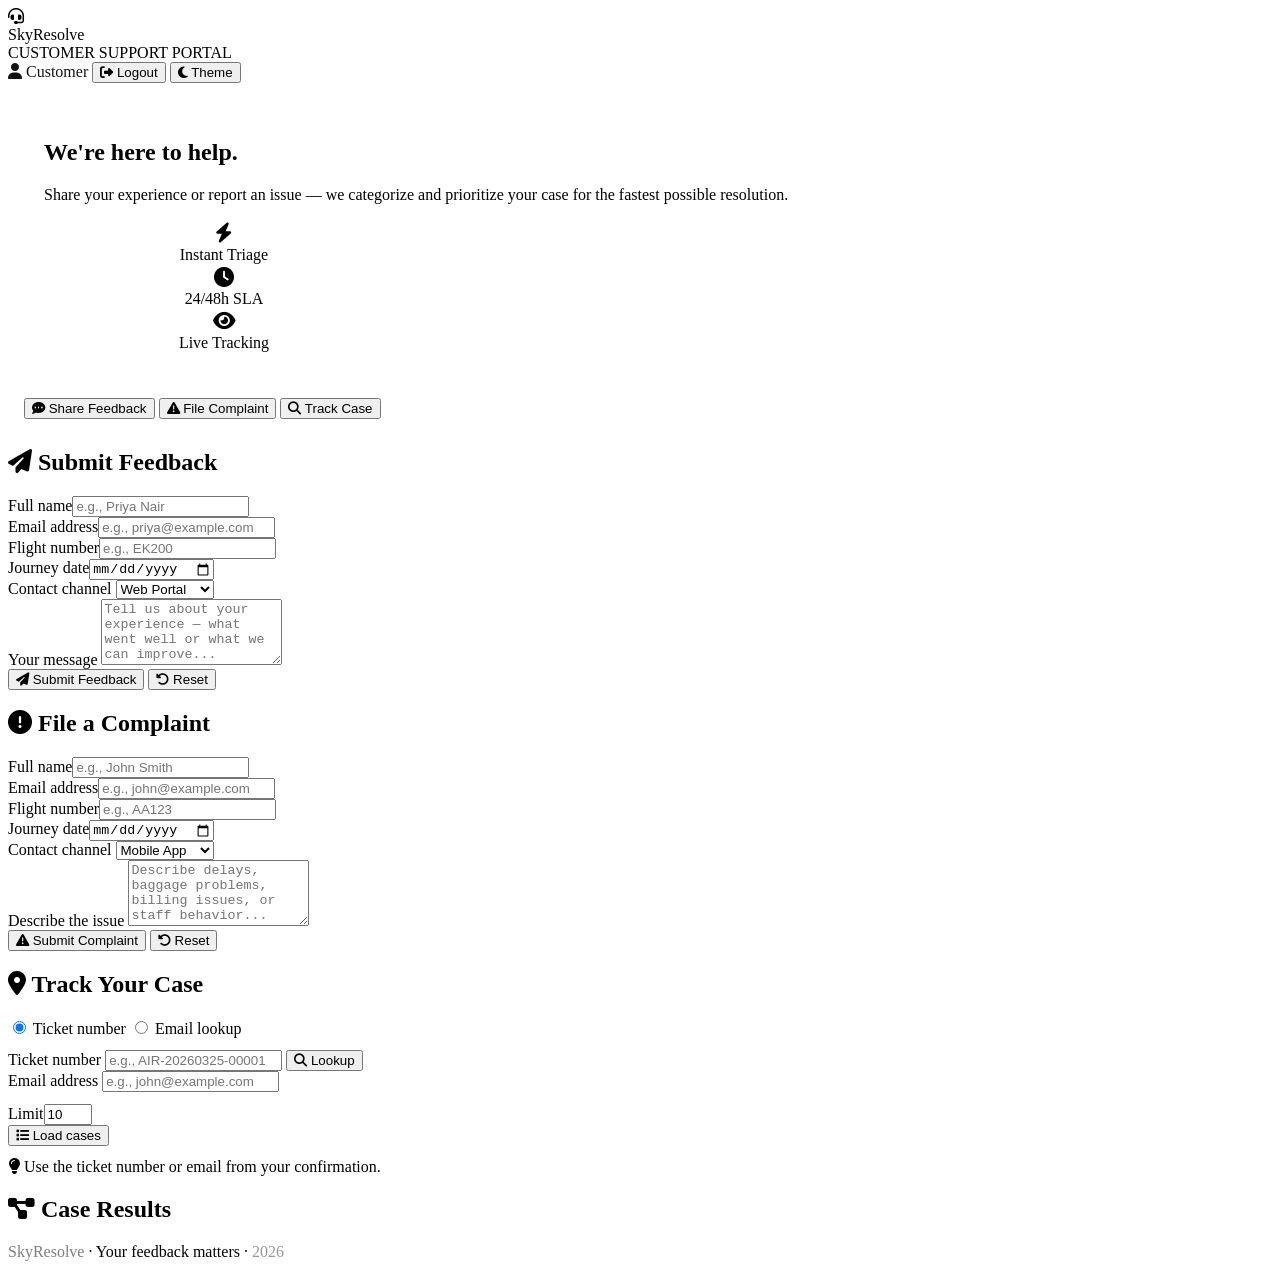
==== commit 3d7a4530: "feat: ui changes for better visiblity" ====
--- a/src/main/resources/static/customer/index.html
+++ b/src/main/resources/static/customer/index.html
@@ -13,13 +13,10 @@
     href="https://fonts.googleapis.com/css2?family=Inter:wght@300;400;500;600;700;800;900&family=Space+Grotesk:wght@400;500;600;700&family=JetBrains+Mono:wght@400;600&display=swap"
     rel="stylesheet">
   <link rel="stylesheet" href="https://cdnjs.cloudflare.com/ajax/libs/font-awesome/6.5.2/css/all.min.css" />
-  <link rel="stylesheet" href="/styles.css" />
+  <link rel="stylesheet" href="/styles.css?v=20260327-1" />
 </head>
 
 <body>
-  <canvas id="particleCanvas"></canvas>
-
-
   <!-- ═══ Top Bar ═══ -->
   <header class="topbar">
     <div class="brand">
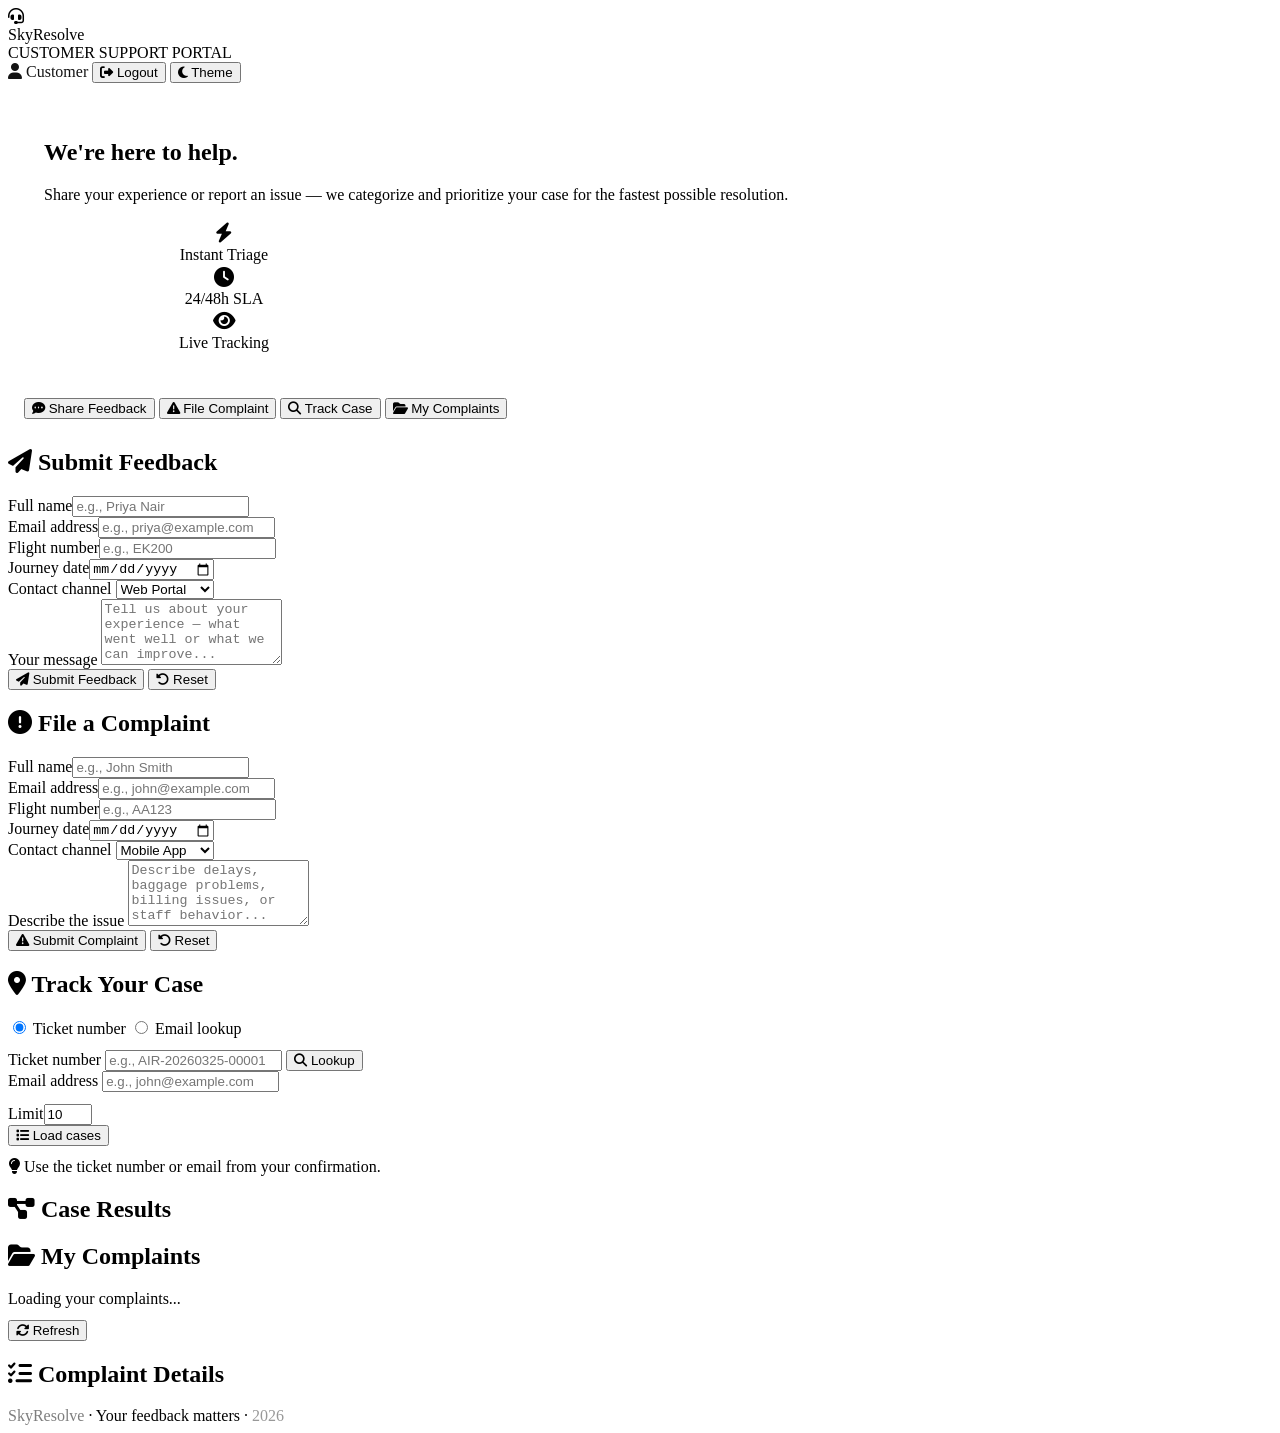
==== commit 7718dcd4: "feat(customer-portal): add dedicated my-complaints view with account-linked full case details" ====
--- a/src/main/resources/static/customer/index.html
+++ b/src/main/resources/static/customer/index.html
@@ -87,6 +87,9 @@
         </button>
         <button class="tab" data-tab="trackTab" type="button" role="tab">
           <i class="fa-solid fa-magnifying-glass"></i> Track Case
+        </button>
+        <button class="tab" data-tab="myComplaintsTab" type="button" role="tab">
+          <i class="fa-solid fa-folder-open"></i> My Complaints
         </button>
       </nav>
     </section>
@@ -198,6 +201,25 @@
           <div>
             <h2><i class="fa-solid fa-diagram-project"></i> Case Results</h2>
             <div id="caseResults" class="results" style="margin-top:14px;"></div>
+          </div>
+        </div>
+      </div>
+
+      <!-- My Complaints -->
+      <div id="myComplaintsTab" class="tab-panel hidden">
+        <div class="split">
+          <div>
+            <h2><i class="fa-solid fa-folder-open"></i> My Complaints</h2>
+            <div class="card" style="margin-top:14px;">
+              <div class="meta" id="myComplaintsHint">Loading your complaints...</div>
+              <button class="btn btn-primary" id="btnRefreshMyComplaints" type="button" style="margin-top:12px;">
+                <i class="fa-solid fa-rotate"></i> Refresh
+              </button>
+            </div>
+          </div>
+          <div>
+            <h2><i class="fa-solid fa-list-check"></i> Complaint Details</h2>
+            <div id="myComplaintsResults" class="results" style="margin-top:14px;"></div>
           </div>
         </div>
       </div>
